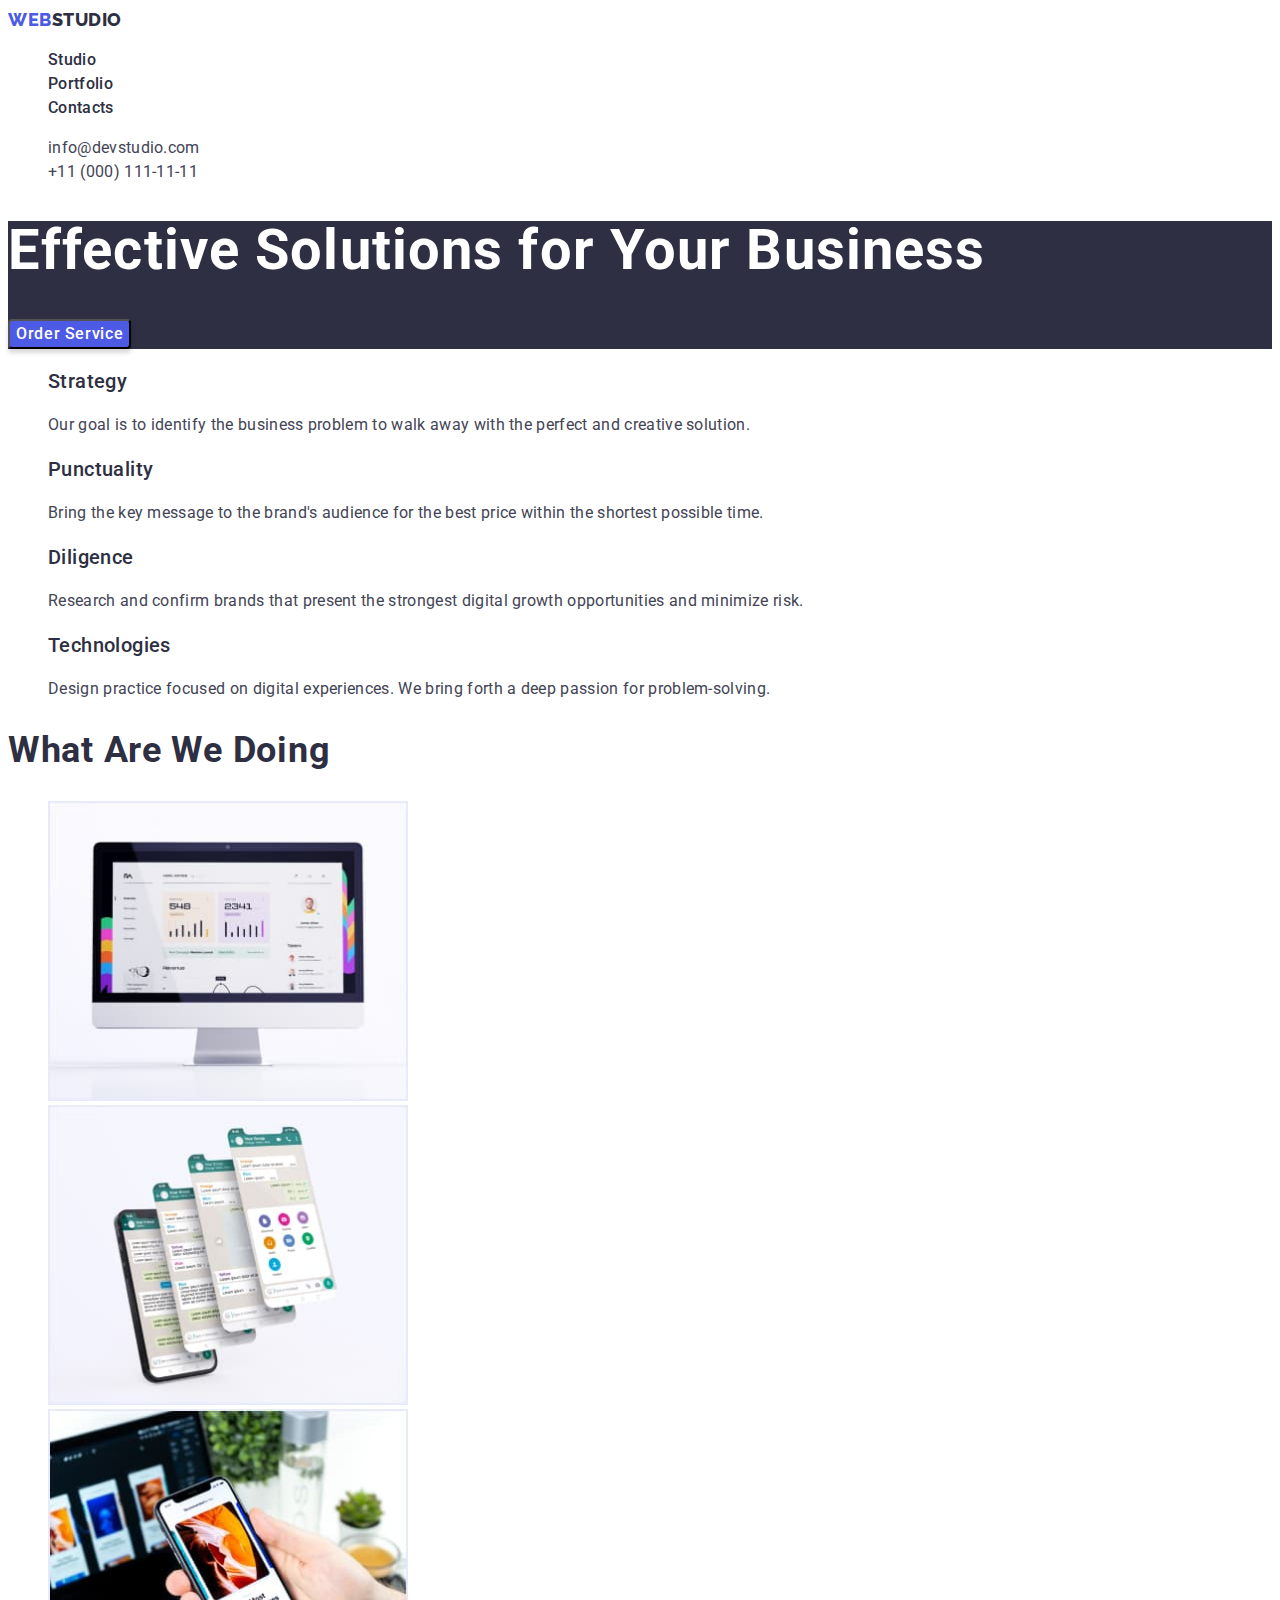
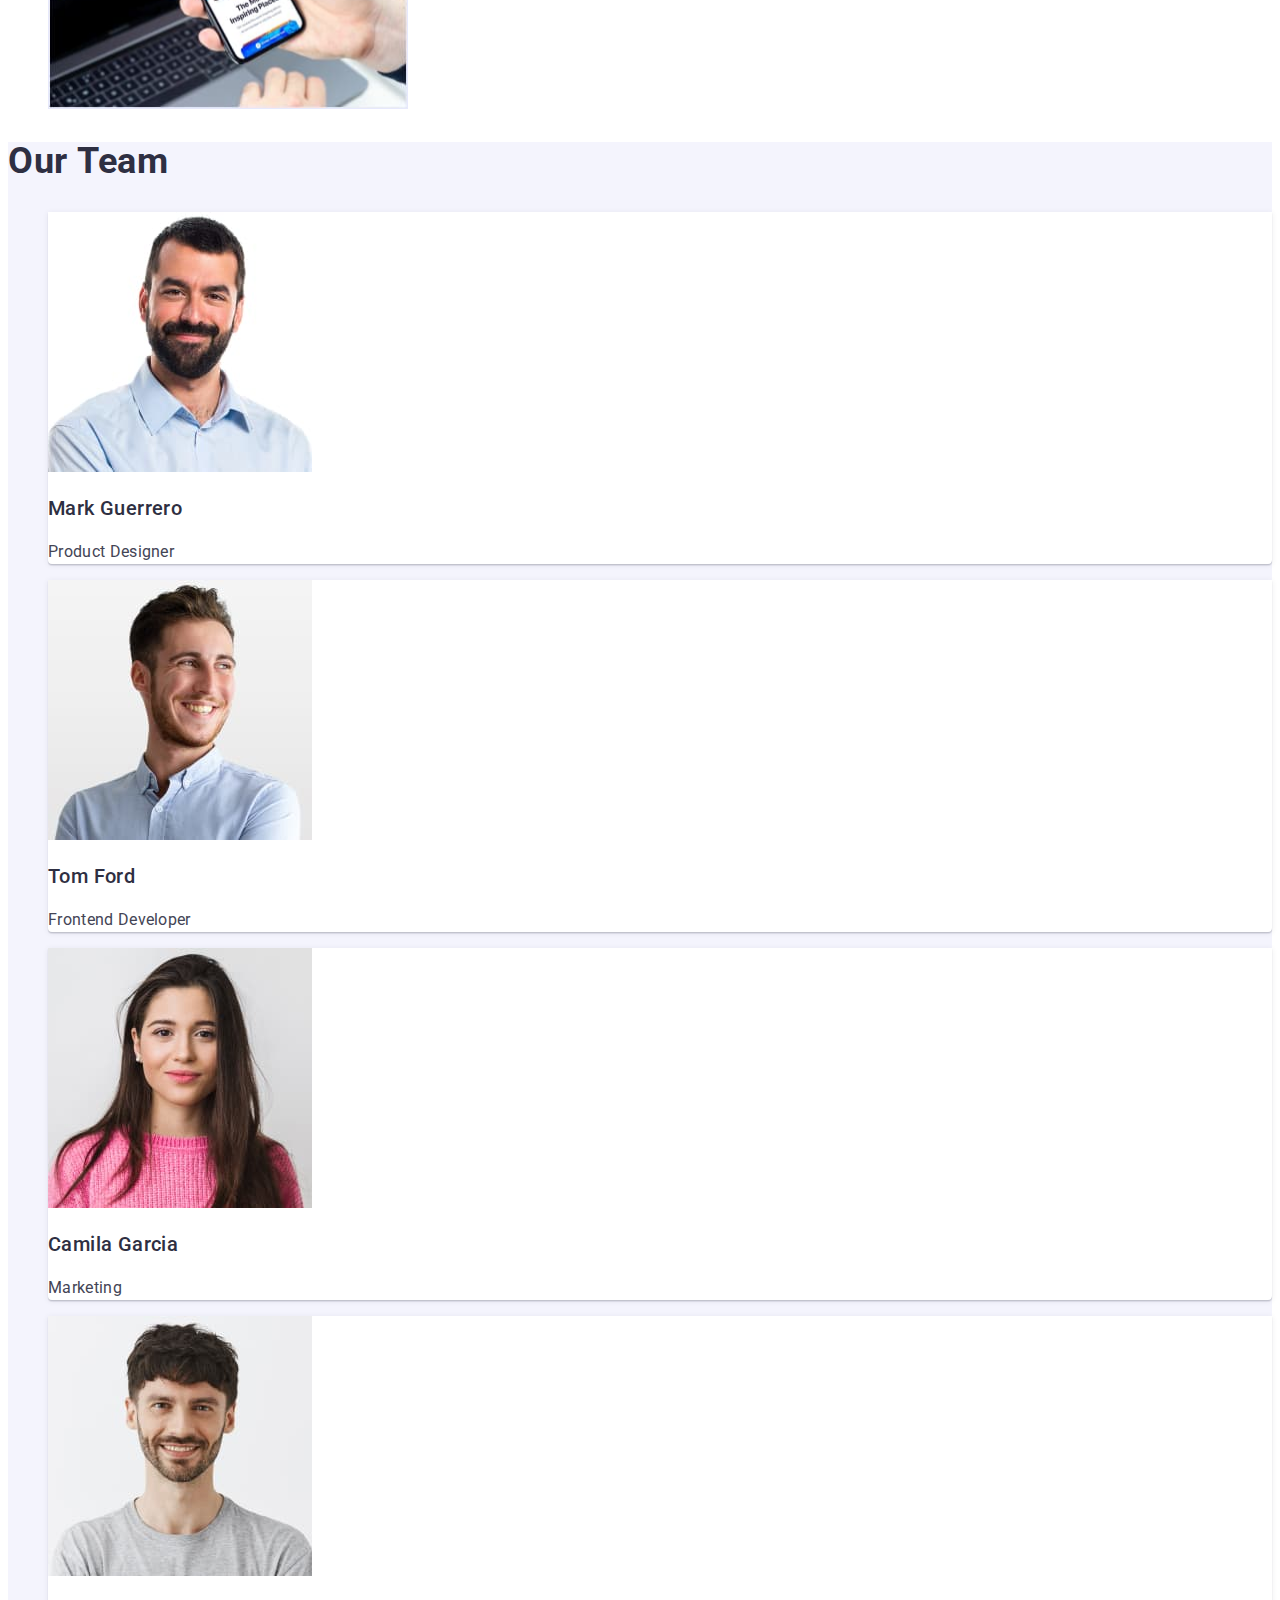
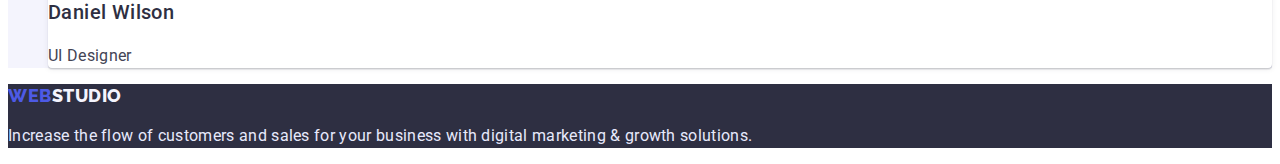
==== index.html @ 9d936d07 "creat hw3" ====
<!DOCTYPE html>
<html lang="en">
  <head>
    <meta charset="UTF-8" />
    <meta http-equiv="X-UA-Compatible" content="IE=edge" />
    <meta name="viewport" content="width=device-width, initial-scale=1.0" />
    <title>Document</title>
    <link
      href="https://fonts.googleapis.com/css2?family=Raleway:wght@800&family=Roboto:wght@400;500;700;900&display=swap"
      rel="stylesheet"
    />
    <link rel="stylesheet" href="./css/style.css" />
  </head>
  <body>
    <header class="page-header">
      <nav>
        <a href="./index.html" class="logo-ws"
          >Web<span class="logo-ws-dark">Studio</span></a
        >
        <ul class="list-nav">
          <li><a class="nav-link link" href="">Studio</a></li>
          <li>
            <a class="nav-link link" href="./portfolio.html">Portfolio</a>
          </li>
          <li><a class="nav-link link" href="">Contacts</a></li>
        </ul>
      </nav>
      <address class="page-address">
        <ul class="list-address">
          <li>
            <a href="mailto:info@devstudio.com" class="link-address link"
              >info@devstudio.com</a
            >
          </li>
          <li>
            <a href="tel:+11(000)1111111" class="link-address link"
              >+11 (000) 111-11-11</a
            >
          </li>
        </ul>
      </address>
    </header>
    <main>
      <section class="hero">
        <h1 class="hero-title">Effective Solutions for Your Business</h1>
        <button type="button" class="btn-hero">Order Service</button>
      </section>
      <section class="section-second">
        <h2 class="section-title visually-hidden">Advantages</h2>
        <ul class="list-second-section">
          <li>
            <h3 class="title-second-section">Strategy</h3>
            <p class="text-second-section">
              Our goal is to identify the business problem to walk away with the
              perfect and creative solution.
            </p>
          </li>
          <li>
            <h3 class="title-second-section">Punctuality</h3>
            <p class="text-second-section">
              Bring the key message to the brand's audience for the best price
              within the shortest possible time.
            </p>
          </li>
          <li>
            <h3 class="title-second-section">Diligence</h3>
            <p class="text-second-section">
              Research and confirm brands that present the strongest digital
              growth opportunities and minimize risk.
            </p>
          </li>
          <li>
            <h3 class="title-second-section">Technologies</h3>
            <p class="text-second-section">
              Design practice focused on digital experiences. We bring forth a
              deep passion for problem-solving.
            </p>
          </li>
        </ul>
      </section>
      <section class="third-section">
        <h2 class="title-third-section">What are we doing</h2>
        <ul class="list-third-section">
          <li>
            <img
              src="./images/monitor.jpg"
              alt="mac"
              class="img-third-section"
              width="360"
              height="300"
            />
          </li>
          <li>
            <img
              src="./images/phones.jpg"
              alt="phones"
              class="img-third-section"
              width="360"
              height="300"
            />
          </li>
          <li>
            <img
              src="./images/news.jpg"
              alt="news"
              class="img-third-section"
              width="360"
              height="300"
            />
          </li>
        </ul>
      </section>
      <section class="fourth-section">
        <h2 class="title-fourth-section">Our Team</h2>
        <ul class="list-fourth-section">
          <li class="card">
            <img
              src="./images/markguerrero.jpg"
              alt="Mark Product Designer"
              width="264"
              height="260"
            />
            <h3 class="title-card">Mark Guerrero</h3>
            <p class="text-fourth-section">Product Designer</p>
          </li>
          <li class="card">
            <img
              src="./images/tomford.jpg"
              alt="Tom Frontend Dev"
              width="264"
              height="260"
            />
            <h3 class="title-card">Tom Ford</h3>
            <p class="text-fourth-section">Frontend Developer</p>
          </li>
          <li class="card">
            <img
              src="./images/camilagarcia.jpg"
              alt="Camila Marketing"
              width="264"
              height="260"
            />
            <h3 class="title-card">Camila Garcia</h3>
            <p class="text-fourth-section">Marketing</p>
          </li>
          <li class="card">
            <img
              src="./images/danielwilson.jpg"
              alt="Daniel UI"
              width="264"
              height="260"
            />
            <h3 class="title-card">Daniel Wilson</h3>
            <p class="text-fourth-section">UI Designer</p>
          </li>
        </ul>
      </section>
    </main>
    <footer class="page-footer">
      <a href="./index.html" class="logo-ws"
        >Web<span class="logo-ws-light">Studio</span></a
      >
      <p class="ft-p">
        Increase the flow of customers and sales for your business with digital
        marketing & growth solutions.
      </p>
    </footer>
  </body>
</html>
---- css/style.css ----
html {
  box-sizing: border-box;
}
*,
*::before,
*::after {
  box-sizing: inherit;
}

:root {
  --color-primary: #4d5ae5;
  --color-secondary: #404bbf;
  --dark: #2e2f42;
  --color-text: #434455;
  --color-subtitle-text: #8e8f99;
  --accent: #e7e9fc;
  --light: #f4f4fd;
  --white: #ffffff;
}

body {
  background-color: var(--white);
  font-family: Roboto, sans-serif;
  font-size: 16px;
  color: var(--dark);
}

.visually-hidden {
  position: absolute;
  white-space: nowrap;
  width: 1px;
  height: 1px;
  overflow: hidden;
  border: 0;
  padding: 0;
  clip: rect(0 0 0 0);
  clip-path: inset(50%);
  margin: -1px;
}

/* header */

ul {
  list-style-type: none;
  text-decoration: none;
}

.logo-ws {
  color: var(--color-primary);
  font-family: "Raleway", sans-serif;
  font-style: normal;
  font-weight: 800;
  font-size: 18px;
  line-height: 1.33;
  text-decoration: none;
  letter-spacing: 0.03em;
  text-transform: uppercase;
}

.logo-ws-dark {
  color: var(--dark);
}

.logo-ws-light {
  color: var(--light);
}

.nav-link {
  text-decoration: none;
  color: var(--dark);
  font-size: 16px;
  font-weight: 500;
  line-height: 1.5;
  letter-spacing: 0.02em;
}

.link-address {
  color: var(--color-text);
  font-style: normal;
  line-height: 1.5;
  text-decoration: none;
  letter-spacing: 0.02em;
}

.link:hover,
.link:focus {
  text-decoration: none;
  color: var(--color-secondary);
}

/* footer */

.page-footer {
  background-color: var(--dark);
}

.ft-p {
  color: var(--accent);
  line-height: 1.5;
  letter-spacing: 0.02em;
}

/* Hero section */

.hero {
  background-color: var(--dark);
}

.hero-title {
  color: var(--white);
  font-size: 56px;
  font-weight: 700;
  line-height: 1.07;
  letter-spacing: 0.02em;
}

.btn-hero {
  font-family: inherit;
  color: var(--white);
  font-weight: 500;
  font-size: 16px;
  line-height: 1.5;
  letter-spacing: 0.04em;
  background: var(--color-primary);
  box-shadow: 0px 4px 4px rgba(0, 0, 0, 0.15);
  border-radius: 4px;
  cursor: pointer;
}

.btn-hero:hover,
.btn-hero:focus {
  background: var(--color-secondary);
}

/* section-second */

.title-second-section {
  font-weight: 500;
  font-size: 20px;
  line-height: 1.2;
  letter-spacing: 0.02em;
}

.text-second-section {
  color: var(--color-text);
  line-height: 1.5;
  letter-spacing: 0.02em;
}

/* section-third */

.title-third-section {
  font-weight: 700;
  font-size: 36px;
  line-height: 1.11;
  text-transform: capitalize;
  letter-spacing: 0.02em;
}

.img-third-section {
  border: 1px solid var(--accent);
}

/* fourth-section */

.fourth-section {
  background-color: var(--light);
}

.title-fourth-section {
  font-weight: 700;
  font-size: 36px;
  line-height: 1.11;
  letter-spacing: 0.02em;
  text-transform: capitalize;
}

.card {
  background: var(--white);
  box-shadow: 0px 1px 6px rgba(46, 47, 66, 0.08),
    0px 1px 1px rgba(46, 47, 66, 0.16), 0px 2px 1px rgba(46, 47, 66, 0.08);
  border-radius: 0px 0px 4px 4px;
}

.title-card {
  font-size: 20px;
  font-weight: 500;
  line-height: 1.2;
  letter-spacing: 0.02em;
}

.text-fourth-section {
  color: var(--color-text);
  line-height: 1.5;
  letter-spacing: 0.02em;
}

/* portfolio */

.filter-btn {
  font-family: inherit;
  font-size: 16px;
  font-weight: 500;
  line-height: 1.5;
  letter-spacing: 0.04em;
  color: var(--color-primary);
  background: var(--light);
  border: 1px solid var(--accent);
  border-radius: 4px;
  cursor: pointer;
}

.filter-btn:hover,
.filter-btn:focus {
  color: var(--white);
  background-color: var(--color-secondary);
  box-shadow: 0px 3px 1px rgba(0, 0, 0, 0.1), 0px 2px 1px rgba(0, 0, 0, 0.08),
    0px 2px 2px rgba(0, 0, 0, 0.12);
}

.link-filter {
  text-decoration: none;
}

.title-link-filter {
  font-size: 20px;
  font-weight: 500;
  color: var(--dark);
  line-height: 1.2;
  letter-spacing: 0.02em;
}

.text-link-filter {
  color: var(--color-text);
  line-height: 1.5;
  letter-spacing: 0.02em;
}
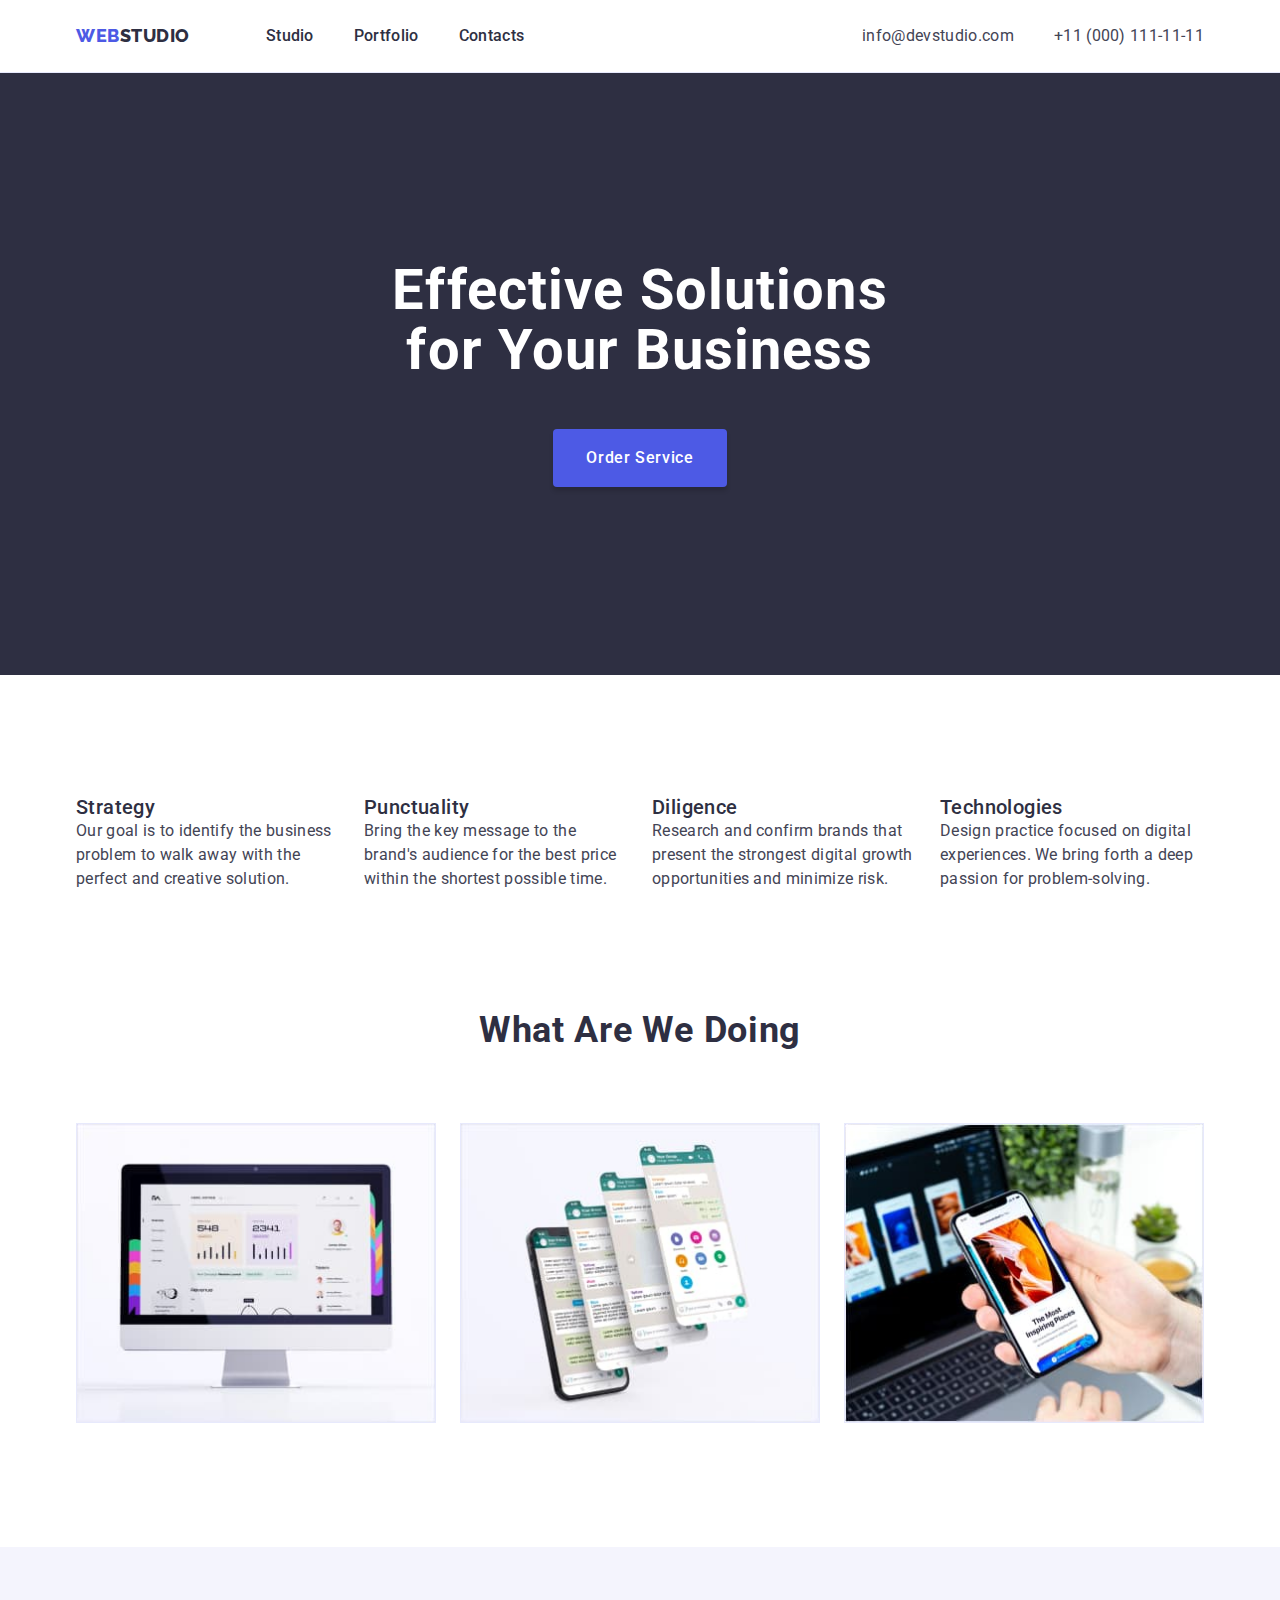
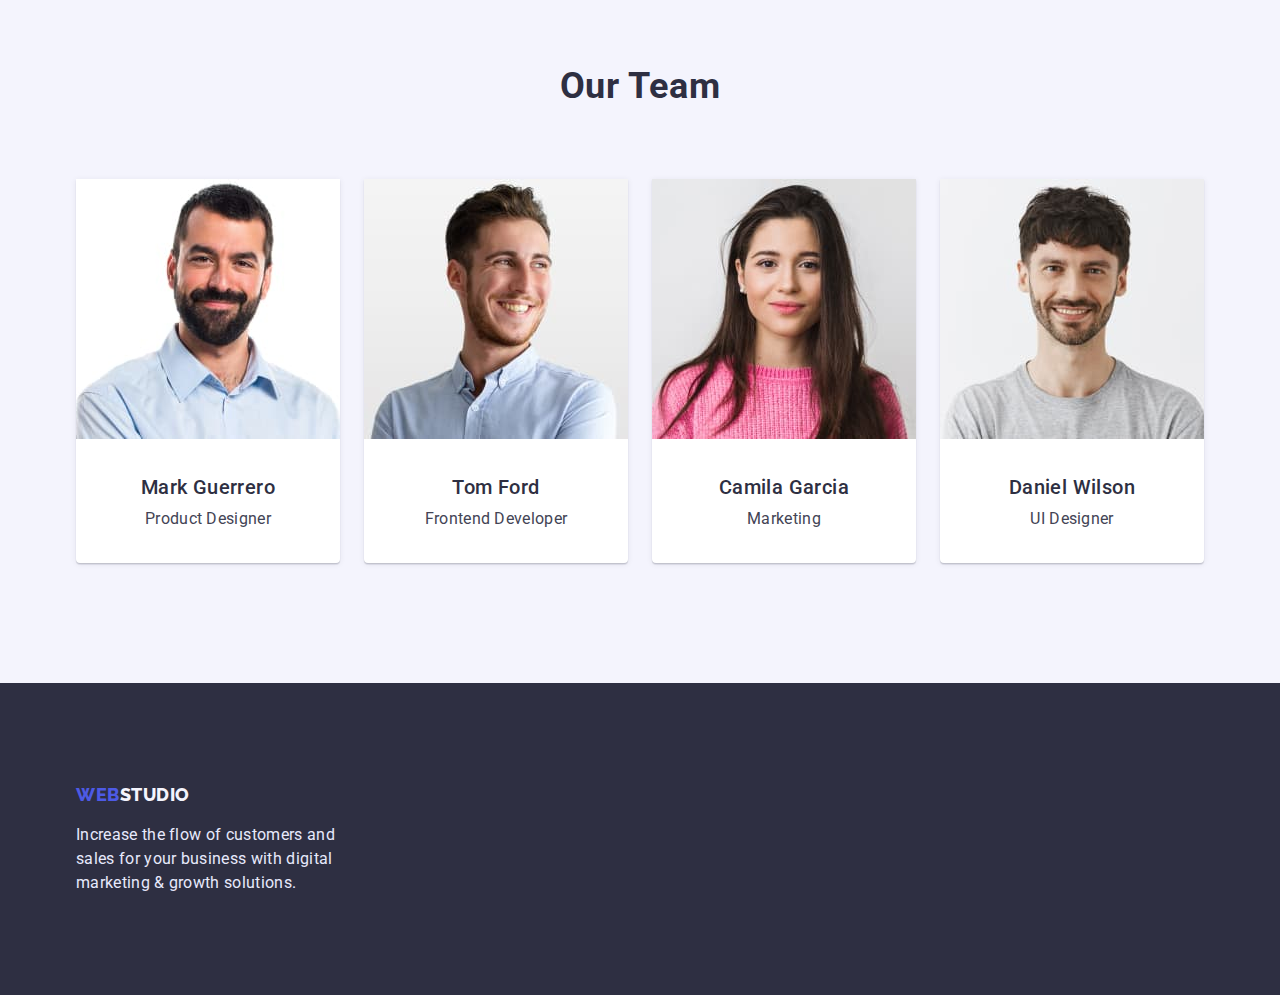
==== commit 692a6fb9: "add css to index" ====
--- a/index.html
+++ b/index.html
@@ -9,161 +9,190 @@
       href="https://fonts.googleapis.com/css2?family=Raleway:wght@800&family=Roboto:wght@400;500;700;900&display=swap"
       rel="stylesheet"
     />
+    <link
+      rel="stylesheet"
+      href="https://cdnjs.cloudflare.com/ajax/libs/modern-normalize/1.1.0/modern-normalize.min.css"
+      integrity="sha512-wpPYUAdjBVSE4KJnH1VR1HeZfpl1ub8YT/NKx4PuQ5NmX2tKuGu6U/JRp5y+Y8XG2tV+wKQpNHVUX03MfMFn9Q=="
+      crossorigin="anonymous"
+      referrerpolicy="no-referrer"
+    />
     <link rel="stylesheet" href="./css/style.css" />
   </head>
   <body>
     <header class="page-header">
-      <nav>
-        <a href="./index.html" class="logo-ws"
-          >Web<span class="logo-ws-dark">Studio</span></a
-        >
-        <ul class="list-nav">
-          <li><a class="nav-link link" href="">Studio</a></li>
-          <li>
-            <a class="nav-link link" href="./portfolio.html">Portfolio</a>
-          </li>
-          <li><a class="nav-link link" href="">Contacts</a></li>
-        </ul>
-      </nav>
-      <address class="page-address">
-        <ul class="list-address">
-          <li>
-            <a href="mailto:info@devstudio.com" class="link-address link"
-              >info@devstudio.com</a
-            >
-          </li>
-          <li>
-            <a href="tel:+11(000)1111111" class="link-address link"
-              >+11 (000) 111-11-11</a
-            >
-          </li>
-        </ul>
-      </address>
+      <div class="container container-header">
+        <nav class="nav-header">
+          <a href="./index.html" class="logo-ws"
+            >Web<span class="logo-ws-dark">Studio</span></a
+          >
+          <ul class="list-nav list">
+            <li class="item">
+              <a class="nav-link link" href="">Studio</a>
+            </li>
+            <li class="item">
+              <a class="nav-link link" href="./portfolio.html">Portfolio</a>
+            </li>
+            <li class="item">
+              <a class="nav-link link" href="">Contacts</a>
+            </li>
+          </ul>
+        </nav>
+        <address class="page-address">
+          <ul class="list-address list">
+            <li class="item">
+              <a href="mailto:info@devstudio.com" class="link-address link"
+                >info@devstudio.com</a
+              >
+            </li>
+            <li class="item">
+              <a href="tel:+11(000)1111111" class="link-address link"
+                >+11 (000) 111-11-11</a
+              >
+            </li>
+          </ul>
+        </address>
+      </div>
     </header>
     <main>
-      <section class="hero">
-        <h1 class="hero-title">Effective Solutions for Your Business</h1>
-        <button type="button" class="btn-hero">Order Service</button>
+      <section class="section hero">
+        <div class="container container-hero">
+          <h1 class="hero-title">Effective Solutions for Your Business</h1>
+          <button type="button" class="btn-hero">Order Service</button>
+        </div>
       </section>
-      <section class="section-second">
-        <h2 class="section-title visually-hidden">Advantages</h2>
-        <ul class="list-second-section">
-          <li>
-            <h3 class="title-second-section">Strategy</h3>
-            <p class="text-second-section">
-              Our goal is to identify the business problem to walk away with the
-              perfect and creative solution.
-            </p>
-          </li>
-          <li>
-            <h3 class="title-second-section">Punctuality</h3>
-            <p class="text-second-section">
-              Bring the key message to the brand's audience for the best price
-              within the shortest possible time.
-            </p>
-          </li>
-          <li>
-            <h3 class="title-second-section">Diligence</h3>
-            <p class="text-second-section">
-              Research and confirm brands that present the strongest digital
-              growth opportunities and minimize risk.
-            </p>
-          </li>
-          <li>
-            <h3 class="title-second-section">Technologies</h3>
-            <p class="text-second-section">
-              Design practice focused on digital experiences. We bring forth a
-              deep passion for problem-solving.
-            </p>
-          </li>
-        </ul>
+      <section class="section section-second">
+        <div class="container text-container">
+          <h2 class="section-title visually-hidden">Advantages</h2>
+          <ul class="list-second-section list">
+            <li class="list-item">
+              <h3 class="title-second-section">Strategy</h3>
+              <p class="text-second-section">
+                Our goal is to identify the business problem to walk away with
+                the perfect and creative solution.
+              </p>
+            </li>
+            <li class="list-item">
+              <h3 class="title-second-section">Punctuality</h3>
+              <p class="text-second-section">
+                Bring the key message to the brand's audience for the best price
+                within the shortest possible time.
+              </p>
+            </li>
+            <li class="list-item">
+              <h3 class="title-second-section">Diligence</h3>
+              <p class="text-second-section">
+                Research and confirm brands that present the strongest digital
+                growth opportunities and minimize risk.
+              </p>
+            </li>
+            <li class="list-item">
+              <h3 class="title-second-section">Technologies</h3>
+              <p class="text-second-section">
+                Design practice focused on digital experiences. We bring forth a
+                deep passion for problem-solving.
+              </p>
+            </li>
+          </ul>
+        </div>
       </section>
-      <section class="third-section">
-        <h2 class="title-third-section">What are we doing</h2>
-        <ul class="list-third-section">
-          <li>
-            <img
-              src="./images/monitor.jpg"
-              alt="mac"
-              class="img-third-section"
-              width="360"
-              height="300"
-            />
-          </li>
-          <li>
-            <img
-              src="./images/phones.jpg"
-              alt="phones"
-              class="img-third-section"
-              width="360"
-              height="300"
-            />
-          </li>
-          <li>
-            <img
-              src="./images/news.jpg"
-              alt="news"
-              class="img-third-section"
-              width="360"
-              height="300"
-            />
-          </li>
-        </ul>
+      <section class="section third-section">
+        <div class="container">
+          <h2 class="title-third-section">What are we doing</h2>
+          <ul class="list-third-section list">
+            <li class="item-third-sec">
+              <img
+                src="./images/monitor.jpg"
+                alt="mac"
+                class="img-third-section"
+                width="360"
+                height="300"
+              />
+            </li>
+            <li class="item-third-sec">
+              <img
+                src="./images/phones.jpg"
+                alt="phones"
+                class="img-third-section"
+                width="360"
+                height="300"
+              />
+            </li>
+            <li class="item-third-sec">
+              <img
+                src="./images/news.jpg"
+                alt="news"
+                class="img-third-section"
+                width="360"
+                height="300"
+              />
+            </li>
+          </ul>
+        </div>
       </section>
-      <section class="fourth-section">
-        <h2 class="title-fourth-section">Our Team</h2>
-        <ul class="list-fourth-section">
-          <li class="card">
-            <img
-              src="./images/markguerrero.jpg"
-              alt="Mark Product Designer"
-              width="264"
-              height="260"
-            />
-            <h3 class="title-card">Mark Guerrero</h3>
-            <p class="text-fourth-section">Product Designer</p>
-          </li>
-          <li class="card">
-            <img
-              src="./images/tomford.jpg"
-              alt="Tom Frontend Dev"
-              width="264"
-              height="260"
-            />
-            <h3 class="title-card">Tom Ford</h3>
-            <p class="text-fourth-section">Frontend Developer</p>
-          </li>
-          <li class="card">
-            <img
-              src="./images/camilagarcia.jpg"
-              alt="Camila Marketing"
-              width="264"
-              height="260"
-            />
-            <h3 class="title-card">Camila Garcia</h3>
-            <p class="text-fourth-section">Marketing</p>
-          </li>
-          <li class="card">
-            <img
-              src="./images/danielwilson.jpg"
-              alt="Daniel UI"
-              width="264"
-              height="260"
-            />
-            <h3 class="title-card">Daniel Wilson</h3>
-            <p class="text-fourth-section">UI Designer</p>
-          </li>
-        </ul>
+      <section class="section fourth-section">
+        <div class="container">
+          <h2 class="title-fourth-section">Our Team</h2>
+          <ul class="list-fourth-section list">
+            <li class="card">
+              <img
+                class="pic-card"
+                src="./images/markguerrero.jpg"
+                alt="Mark Product Designer"
+                width="264"
+                height="260"
+              />
+              <h3 class="title-card">Mark Guerrero</h3>
+              <p class="text-fourth-section">Product Designer</p>
+            </li>
+            <li class="card">
+              <img
+                class="pic-card"
+                src="./images/tomford.jpg"
+                alt="Tom Frontend Dev"
+                width="264"
+                height="260"
+              />
+              <h3 class="title-card">Tom Ford</h3>
+              <p class="text-fourth-section">Frontend Developer</p>
+            </li>
+            <li class="card">
+              <img
+                class="pic-card"
+                src="./images/camilagarcia.jpg"
+                alt="Camila Marketing"
+                width="264"
+                height="260"
+              />
+              <h3 class="title-card">Camila Garcia</h3>
+              <p class="text-fourth-section">Marketing</p>
+            </li>
+            <li class="card">
+              <img
+                class="pic-card"
+                src="./images/danielwilson.jpg"
+                alt="Daniel UI"
+                width="264"
+                height="260"
+              />
+              <h3 class="title-card">Daniel Wilson</h3>
+              <p class="text-fourth-section">UI Designer</p>
+            </li>
+          </ul>
+        </div>
       </section>
     </main>
     <footer class="page-footer">
-      <a href="./index.html" class="logo-ws"
-        >Web<span class="logo-ws-light">Studio</span></a
-      >
-      <p class="ft-p">
-        Increase the flow of customers and sales for your business with digital
-        marketing & growth solutions.
-      </p>
+      <div class="container">
+        <div class="footer-summary">
+          <a href="./index.html" class="logo-ws footer-logo"
+            >Web<span class="logo-ws-light">Studio</span></a
+          >
+          <p class="ft-p">
+            Increase the flow of customers and sales for your business with
+            digital marketing & growth solutions.
+          </p>
+        </div>
+      </div>
     </footer>
   </body>
 </html>
--- a/css/style.css
+++ b/css/style.css
@@ -16,6 +16,7 @@
   --accent: #e7e9fc;
   --light: #f4f4fd;
   --white: #ffffff;
+  --outline: 1px solid tomato;
 }
 
 body {
@@ -23,6 +24,7 @@
   font-family: Roboto, sans-serif;
   font-size: 16px;
   color: var(--dark);
+  margin: 0;
 }
 
 .visually-hidden {
@@ -38,14 +40,45 @@
   margin: -1px;
 }
 
-/* header */
+.container {
+  width: 1158px;
+  margin: 0 auto;
+  padding: 0 15px;
+}
+p,
+h1,
+h2,
+h3,
+h4,
+h5,
+h6 {
+  margin-top: 0;
+  margin-bottom: 0;
+}
 
 ul {
   list-style-type: none;
   text-decoration: none;
 }
 
+/* header */
+
+.page-header {
+  max-width: 1440px;
+  margin: 0 auto;
+  border-bottom: 1px solid var(--accent);
+}
+
+.container-header {
+  display: flex;
+}
+
+.nav-header {
+  display: flex;
+}
+
 .logo-ws {
+  padding-top: 24px;
   color: var(--color-primary);
   font-family: "Raleway", sans-serif;
   font-style: normal;
@@ -66,6 +99,9 @@
 }
 
 .nav-link {
+  display: block;
+  padding-top: 24px;
+  padding-bottom: 24px;
   text-decoration: none;
   color: var(--dark);
   font-size: 16px;
@@ -74,7 +110,19 @@
   letter-spacing: 0.02em;
 }
 
+.item {
+  margin-right: 40px;
+}
+
+.page-address {
+  display: flex;
+  margin-left: auto;
+}
+
 .link-address {
+  display: block;
+  padding-top: 24px;
+  padding-bottom: 24px;
   color: var(--color-text);
   font-style: normal;
   line-height: 1.5;
@@ -82,6 +130,21 @@
   letter-spacing: 0.02em;
 }
 
+.list-nav {
+  margin-left: 76px;
+}
+
+.list {
+  margin-top: 0;
+  margin-bottom: 0;
+  padding: 0;
+  display: flex;
+}
+
+.item:last-child {
+  margin-right: 0;
+}
+
 .link:hover,
 .link:focus {
   text-decoration: none;
@@ -91,7 +154,21 @@
 /* footer */
 
 .page-footer {
+  max-width: 1440px;
+  padding-top: 100px;
+  padding-bottom: 100px;
+  margin: 0 auto;
   background-color: var(--dark);
+}
+
+.footer-summary {
+  width: 264px;
+}
+
+.footer-logo {
+  padding: 0;
+  display: block;
+  margin-bottom: 16px;
 }
 
 .ft-p {
@@ -103,7 +180,15 @@
 /* Hero section */
 
 .hero {
+  max-width: 1440px;
+  margin: 0 auto;
   background-color: var(--dark);
+}
+
+.container-hero {
+  padding-top: 188px;
+  padding-bottom: 188px;
+  text-align: center;
 }
 
 .hero-title {
@@ -112,6 +197,8 @@
   font-weight: 700;
   line-height: 1.07;
   letter-spacing: 0.02em;
+  max-width: 496px;
+  margin: 0 auto 48px;
 }
 
 .btn-hero {
@@ -125,6 +212,9 @@
   box-shadow: 0px 4px 4px rgba(0, 0, 0, 0.15);
   border-radius: 4px;
   cursor: pointer;
+  padding: 16px 32px;
+  min-width: 169px;
+  border: 1px solid transparent;
 }
 
 .btn-hero:hover,
@@ -134,6 +224,24 @@
 
 /* section-second */
 
+.text-container {
+  padding-top: 120px;
+  padding-bottom: 120px;
+}
+
+.list-second-section {
+  display: flex;
+  flex-wrap: wrap;
+}
+
+.list-item {
+  width: calc((100% - 3 * 24px) / 4);
+}
+
+.list-item:not(:last-child) {
+  margin-right: 24px;
+}
+
 .title-second-section {
   font-weight: 500;
   font-size: 20px;
@@ -147,14 +255,28 @@
   letter-spacing: 0.02em;
 }
 
-/* section-third */
+/* third-section */
+
+.third-section {
+  padding-bottom: 120px;
+}
 
 .title-third-section {
+  margin-bottom: 72px;
   font-weight: 700;
   font-size: 36px;
   line-height: 1.11;
   text-transform: capitalize;
   letter-spacing: 0.02em;
+  text-align: center;
+}
+
+.list-third-section {
+  display: flex;
+}
+
+.item-third-sec:not(:last-child) {
+  margin-right: 24px;
 }
 
 .img-third-section {
@@ -165,24 +287,44 @@
 
 .fourth-section {
   background-color: var(--light);
+  max-width: 1440px;
+  margin: 0 auto;
+  padding-top: 120px;
+  padding-bottom: 120px;
 }
 
 .title-fourth-section {
+  margin-bottom: 72px;
   font-weight: 700;
   font-size: 36px;
   line-height: 1.11;
   letter-spacing: 0.02em;
   text-transform: capitalize;
+  text-align: center;
+}
+
+.list-fourth-section {
+  display: flex;
 }
 
 .card {
+  text-align: center;
   background: var(--white);
   box-shadow: 0px 1px 6px rgba(46, 47, 66, 0.08),
     0px 1px 1px rgba(46, 47, 66, 0.16), 0px 2px 1px rgba(46, 47, 66, 0.08);
   border-radius: 0px 0px 4px 4px;
 }
 
+.list-fourth-section .card:not(:last-child) {
+  margin-right: 24px;
+}
+
+.pic-card {
+  margin-bottom: 32px;
+}
+
 .title-card {
+  margin-bottom: 8px;
   font-size: 20px;
   font-weight: 500;
   line-height: 1.2;
@@ -190,6 +332,7 @@
 }
 
 .text-fourth-section {
+  margin-bottom: 32px;
   color: var(--color-text);
   line-height: 1.5;
   letter-spacing: 0.02em;
@@ -208,6 +351,8 @@
   border: 1px solid var(--accent);
   border-radius: 4px;
   cursor: pointer;
+  padding: 12px 24px;
+  text-align: center;
 }
 
 .filter-btn:hover,
@@ -216,6 +361,7 @@
   background-color: var(--color-secondary);
   box-shadow: 0px 3px 1px rgba(0, 0, 0, 0.1), 0px 2px 1px rgba(0, 0, 0, 0.08),
     0px 2px 2px rgba(0, 0, 0, 0.12);
+  border: 1px solid transparent;
 }
 
 .link-filter {
